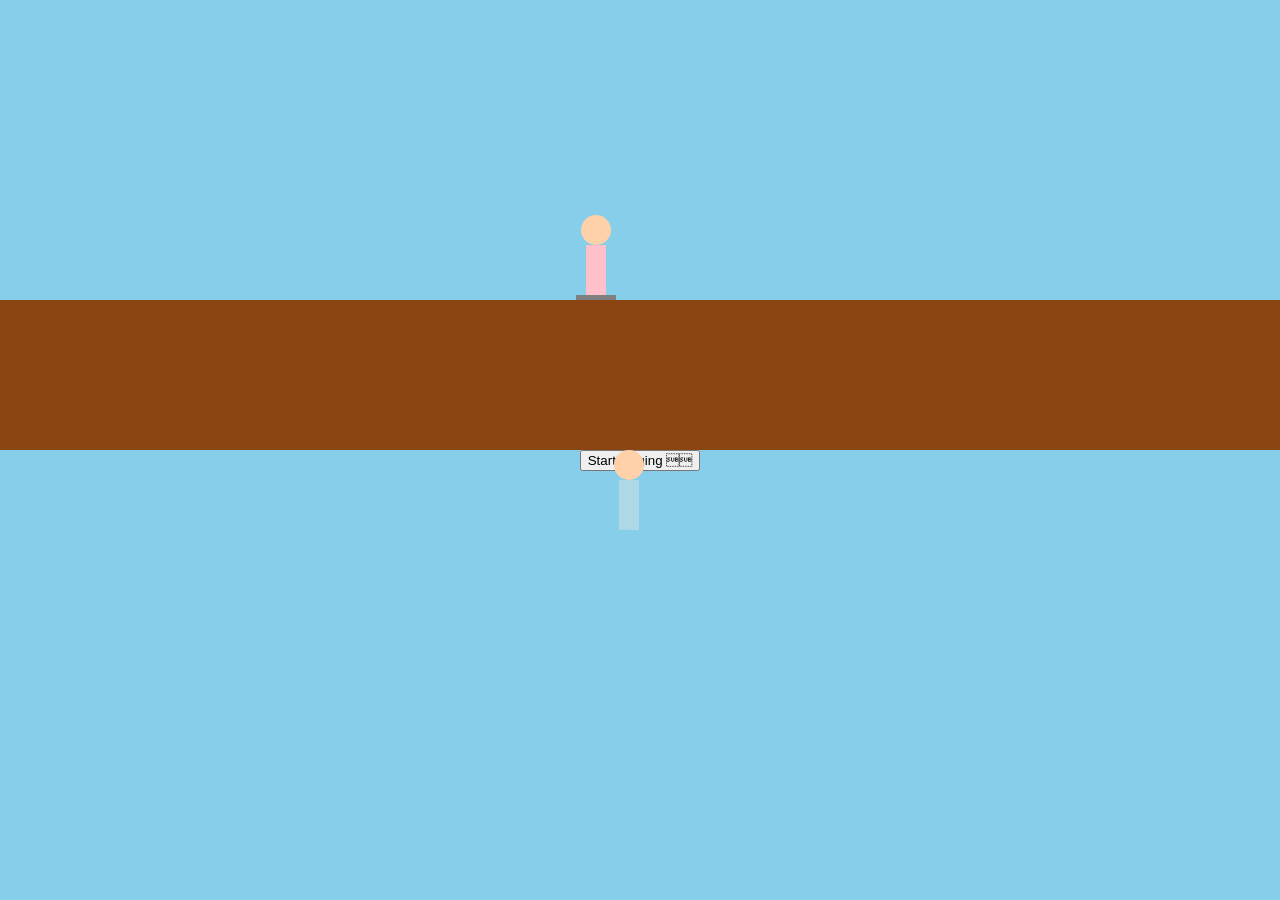
==== index.html @ 1fcbdefb "Add files via upload" ====
<!DOCTYPE html>
<html lang="en">
<head>
<meta charset="UTF-8">
<title>Eid Surprise </title>
<link rel="stylesheet" href="style.css">
</head>
<body>

<div class="scene">

  <!--  -->
  <div class="ground"></div>

  <!--  -->
  <div class="girl">
    <div class="head"></div>
    <div class="body"></div>
    <div class="tool"></div>
  </div>

  <!--  -->
  <div class="hole"></div>

  <!--  -->
  <div class="boy">
    <div class="head"></div>
    <div class="body"></div>
  </div>

</div>

<button onclick="startDig()">Start digging </button>

<div class="message">
  Happy Eid <br>
  Kol sana w enti tayeba 
</div>

<script src="script.js"></script>
</body>
</html>
---- style.css ----
body {
  margin: 0;
  background: #87ceeb;
  text-align: center;
  font-family: Arial;
}

.scene {
  position: relative;
  height: 400px;
  margin-top: 50px;
}

/* الأرض */
.ground {
  position: absolute;
  bottom: 0;
  width: 100%;
  height: 150px;
  background: #8b4513;
}

/* البنت */
.girl {
  position: absolute;
  bottom: 150px;
  left: 45%;
}

.girl .head {
  width: 30px;
  height: 30px;
  background: #ffd1a9;
  border-radius: 50%;
  margin: auto;
}

.girl .body {
  width: 20px;
  height: 50px;
  background: pink;
  margin: auto;
}

.girl .tool {
  width: 40px;
  height: 5px;
  background: gray;
  transform-origin: left;
}

/* حركة الحفر */
.girl.dig .tool {
  animation: dig 0.4s infinite alternate;
}

@keyframes dig {
  from { transform: rotate(-20deg); }
  to { transform: rotate(20deg); }
}

/* الحفرة */
.hole {
  position: absolute;
  bottom: 140px;
  left: 48%;
  width: 40px;
  height: 20px;
  background: black;
  border-radius: 50%;
  opacity: 0;
  transition: 0.5s;
}

.hole.show {
  opacity: 1;
}

/* الولد */
.boy {
  position: absolute;
  bottom: 0;
  left: 48%;
  transform: translateY(100%);
  transition: 0.8s ease;
}

.boy .head {
  width: 30px;
  height: 30px;
  background: #ffd1a9;
  border-radius: 50%;
  margin: auto;
}

.boy .body {
  width: 20px;
  height: 50px;
  background: lightblue;
  margin: auto;
}

.boy.show {
  transform: translateY(-120px);
}

/* الرسالة */
.message {
  margin-top: 20px;
  font-size: 24px;
  opacity: 0;
  transition: 1s;
}

.message.show {
  opacity: 1;
}
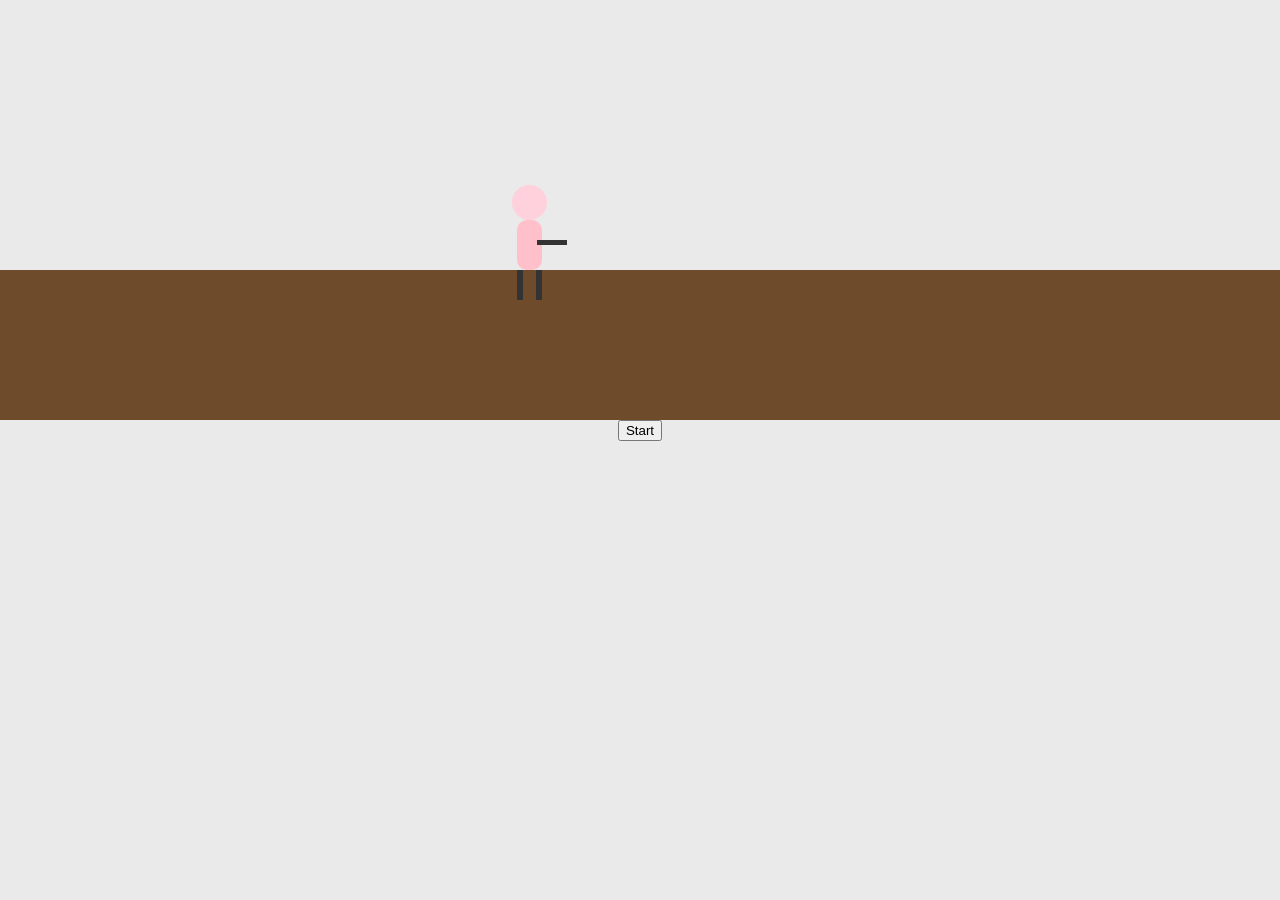
==== commit 89d42323: "Add files via upload" ====
--- a/index.html
+++ b/index.html
@@ -2,8 +2,8 @@
 <html lang="en">
 <head>
 <meta charset="UTF-8">
-<title>Eid Surprise </title>
-<link rel="stylesheet" href="style.css">
+<title>Eid Scene</title>
+<link rel="stylesheet" href="style_new.css">
 </head>
 <body>
 
@@ -13,30 +13,35 @@
   <div class="ground"></div>
 
   <!--  -->
-  <div class="girl">
+  <div class="girl" id="girl">
     <div class="head"></div>
     <div class="body"></div>
-    <div class="tool"></div>
+    <div class="arm"></div>
+    <div class="leg left"></div>
+    <div class="leg right"></div>
   </div>
 
   <!--  -->
-  <div class="hole"></div>
+  <div class="hole" id="hole"></div>
 
-  <!--  -->
-  <div class="boy">
+  <!--  (  ) -->
+  <div class="boy" id="boy">
     <div class="head"></div>
     <div class="body"></div>
+    <div class="arm left"></div>
+    <div class="arm right"></div>
+  </div>
+
+  <!--  -->
+  <div class="speech" id="speech">
+    Happy Eid <br>
+    Kol sana w enti tayeba 
   </div>
 
 </div>
 
-<button onclick="startDig()">Start digging </button>
+<button onclick="start()">Start</button>
 
-<div class="message">
-  Happy Eid <br>
-  Kol sana w enti tayeba 
-</div>
-
-<script src="script.js"></script>
+<script src="script_new.js"></script>
 </body>
 </html>
--- a/style_new.css
+++ b/style_new.css
@@ -0,0 +1,142 @@
+body {
+  margin: 0;
+  background: #eaeaea;
+  text-align: center;
+  font-family: sans-serif;
+}
+
+.scene {
+  position: relative;
+  height: 420px;
+  overflow: hidden;
+}
+
+/* الأرض */
+.ground {
+  position: absolute;
+  bottom: 0;
+  width: 100%;
+  height: 150px;
+  background: #6e4b2a;
+}
+
+/* ===== البنت ===== */
+.girl {
+  position: absolute;
+  left: 40%;
+  bottom: 150px;
+}
+
+.head {
+  width: 35px;
+  height: 35px;
+  background: #ffd1dc;
+  border-radius: 50%;
+  margin: auto;
+}
+
+.body {
+  width: 25px;
+  height: 50px;
+  background: pink;
+  margin: auto;
+  border-radius: 10px;
+}
+
+.arm {
+  width: 30px;
+  height: 5px;
+  background: #333;
+  position: absolute;
+  top: 55px;
+  left: 25px;
+  transform-origin: left;
+}
+
+.leg {
+  width: 6px;
+  height: 30px;
+  background: #333;
+  position: absolute;
+  bottom: -30px;
+}
+
+.leg.left { left: 5px; }
+.leg.right { right: 5px; }
+
+/* حركة الحفر (ناعمة) */
+.girl.dig .arm {
+  animation: dig 0.6s ease-in-out infinite;
+}
+
+@keyframes dig {
+  0%   { transform: rotate(-10deg); }
+  50%  { transform: rotate(25deg); }
+  100% { transform: rotate(-10deg); }
+}
+
+/* ===== الحفرة ===== */
+.hole {
+  position: absolute;
+  bottom: 145px;
+  left: 48%;
+  width: 0;
+  height: 0;
+  background: black;
+  border-radius: 50%;
+  transition: 0.4s ease;
+}
+
+.hole.show {
+  width: 70px;
+  height: 25px;
+}
+
+/* ===== الولد ===== */
+.boy {
+  position: absolute;
+  left: 48%;
+  bottom: -150px; /* تحت الأرض بالكامل */
+  transition: 0.8s ease;
+}
+
+.boy .head {
+  background: #ffe0bd;
+}
+
+.boy .body {
+  background: lightblue;
+}
+
+.boy .arm {
+  width: 25px;
+  height: 5px;
+  background: #333;
+  position: absolute;
+  top: 50px;
+}
+
+.boy .arm.left { left: -20px; }
+.boy .arm.right { right: -20px; }
+
+/* لما يطلع */
+.boy.show {
+  bottom: 120px;
+}
+
+/* ===== الكلام ===== */
+.speech {
+  position: absolute;
+  bottom: 260px;
+  left: 50%;
+  transform: translateX(-50%);
+  background: white;
+  padding: 10px 15px;
+  border-radius: 15px;
+  opacity: 0;
+  transition: 0.5s;
+}
+
+.speech.show {
+  opacity: 1;
+}
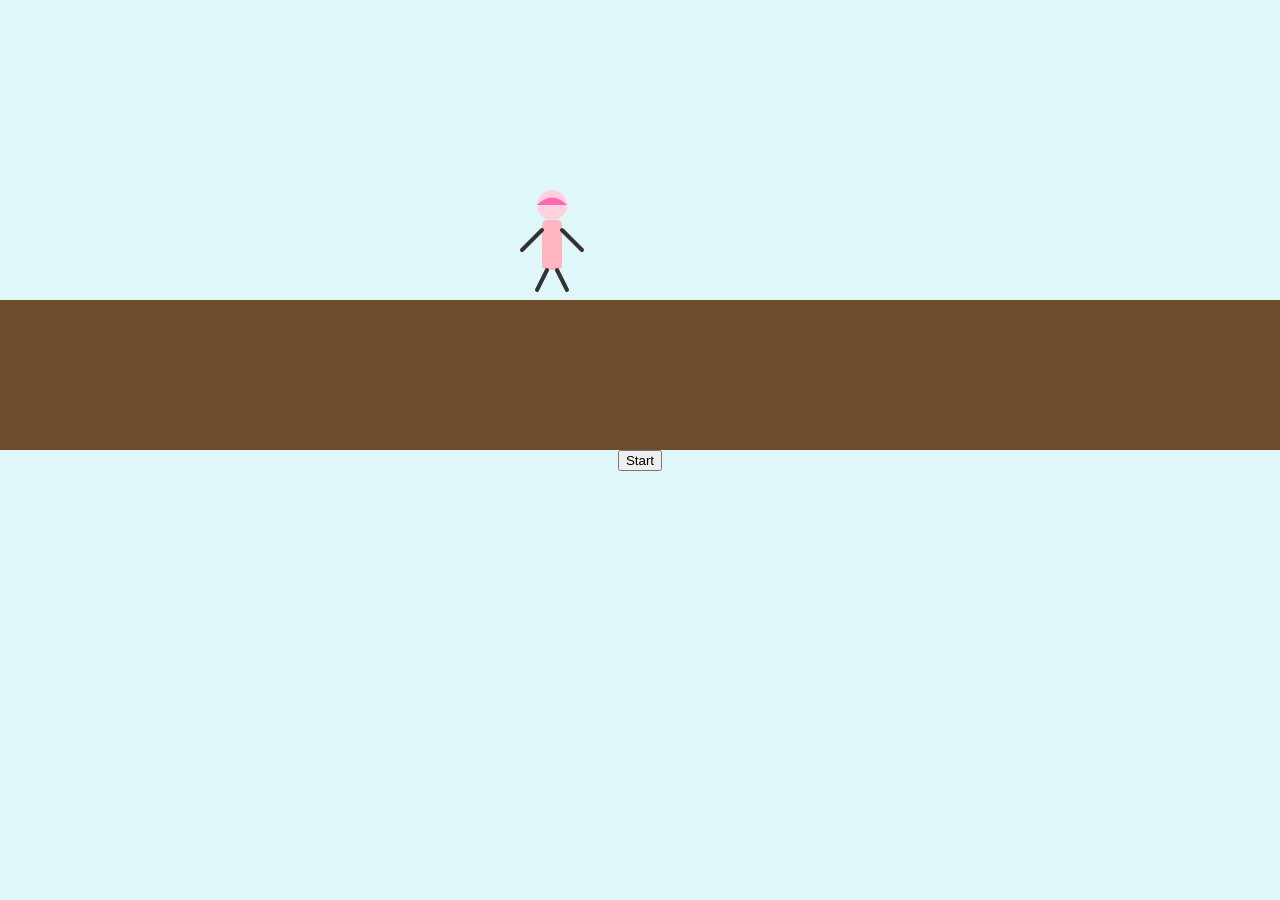
==== commit c2ef5574: "Add files via upload" ====
--- a/index.html
+++ b/index.html
@@ -2,8 +2,8 @@
 <html lang="en">
 <head>
 <meta charset="UTF-8">
-<title>Eid Scene</title>
-<link rel="stylesheet" href="style_new.css">
+<title>Eid Cartoon Scene</title>
+<link rel="stylesheet" href="style_svg.css">
 </head>
 <body>
 
@@ -12,27 +12,45 @@
   <!--  -->
   <div class="ground"></div>
 
-  <!--  -->
-  <div class="girl" id="girl">
-    <div class="head"></div>
-    <div class="body"></div>
-    <div class="arm"></div>
-    <div class="leg left"></div>
-    <div class="leg right"></div>
-  </div>
+  <!--  SVG -->
+  <svg id="girl" class="girl" width="80" height="120" viewBox="0 0 80 120">
+    <!--  -->
+    <rect x="30" y="40" width="20" height="50" fill="#FFB6C1" rx="5"/>
+    <!--  -->
+    <circle cx="40" cy="25" r="15" fill="#FFD1DC"/>
+    <!--  -->
+    <circle cx="35" cy="22" r="2" fill="#000"/>
+    <circle cx="45" cy="22" r="2" fill="#000"/>
+    <!--  -->
+    <path d="M25,25 Q40,10 55,25" fill="#FF69B4"/>
+    <!--  -->
+    <line x1="30" y1="50" x2="10" y2="70" stroke="#333" stroke-width="4" stroke-linecap="round"/>
+    <line x1="50" y1="50" x2="70" y2="70" stroke="#333" stroke-width="4" stroke-linecap="round"/>
+    <!--  -->
+    <line x1="35" y1="90" x2="25" y2="110" stroke="#333" stroke-width="4" stroke-linecap="round"/>
+    <line x1="45" y1="90" x2="55" y2="110" stroke="#333" stroke-width="4" stroke-linecap="round"/>
+  </svg>
 
   <!--  -->
   <div class="hole" id="hole"></div>
 
-  <!--  (  ) -->
-  <div class="boy" id="boy">
-    <div class="head"></div>
-    <div class="body"></div>
-    <div class="arm left"></div>
-    <div class="arm right"></div>
-  </div>
+  <!--  SVG -->
+  <svg id="boy" class="boy" width="80" height="120" viewBox="0 0 80 120">
+    <!--  -->
+    <rect x="30" y="40" width="20" height="50" fill="#87CEFA" rx="5"/>
+    <!--  -->
+    <circle cx="40" cy="25" r="15" fill="#FFE0BD"/>
+    <!--  -->
+    <circle cx="35" cy="22" r="2" fill="#000"/>
+    <circle cx="45" cy="22" r="2" fill="#000"/>
+    <!--   -->
+    <path d="M30,20 Q40,10 50,20" fill="#555"/>
+    <!--  -->
+    <line x1="30" y1="50" x2="10" y2="70" stroke="#333" stroke-width="4" stroke-linecap="round"/>
+    <line x1="50" y1="50" x2="70" y2="70" stroke="#333" stroke-width="4" stroke-linecap="round"/>
+  </svg>
 
-  <!--  -->
+  <!-- bubble message -->
   <div class="speech" id="speech">
     Happy Eid <br>
     Kol sana w enti tayeba 
@@ -42,6 +60,6 @@
 
 <button onclick="start()">Start</button>
 
-<script src="script_new.js"></script>
+<script src="script_svg.js"></script>
 </body>
 </html>
--- a/style_svg.css
+++ b/style_svg.css
@@ -0,0 +1,85 @@
+body {
+  margin: 0;
+  background: #e0f7fa;
+  font-family: sans-serif;
+  text-align: center;
+}
+
+.scene {
+  position: relative;
+  height: 450px;
+  overflow: hidden;
+}
+
+/* الأرض */
+.ground {
+  position: absolute;
+  bottom: 0;
+  width: 100%;
+  height: 150px;
+  background: #6e4b2a;
+}
+
+/* الحفرة */
+.hole {
+  position: absolute;
+  bottom: 145px;
+  left: 50%;
+  width: 0;
+  height: 0;
+  background: black;
+  border-radius: 50%;
+  transform: translateX(-50%);
+  transition: width 0.5s ease, height 0.5s ease;
+}
+
+.hole.show {
+  width: 70px;
+  height: 25px;
+}
+
+/* البنت تحفر */
+.girl {
+  position: absolute;
+  left: 40%;
+  bottom: 150px;
+}
+
+.girl.dig {
+  animation: dig 0.6s ease-in-out infinite;
+}
+
+@keyframes dig {
+  0% { transform: translateY(0); }
+  50% { transform: translateY(6px); }
+  100% { transform: translateY(0); }
+}
+
+/* الولد تحت الأرض */
+.boy {
+  position: absolute;
+  left: 48%;
+  bottom: -150px;
+  transition: 0.8s ease;
+}
+
+.boy.show {
+  bottom: 120px;
+}
+
+/* bubble */
+.speech {
+  position: absolute;
+  bottom: 260px;
+  left: 50%;
+  transform: translateX(-50%);
+  background: white;
+  padding: 10px 15px;
+  border-radius: 15px;
+  opacity: 0;
+  transition: 0.5s;
+}
+
+.speech.show {
+  opacity: 1;
+}
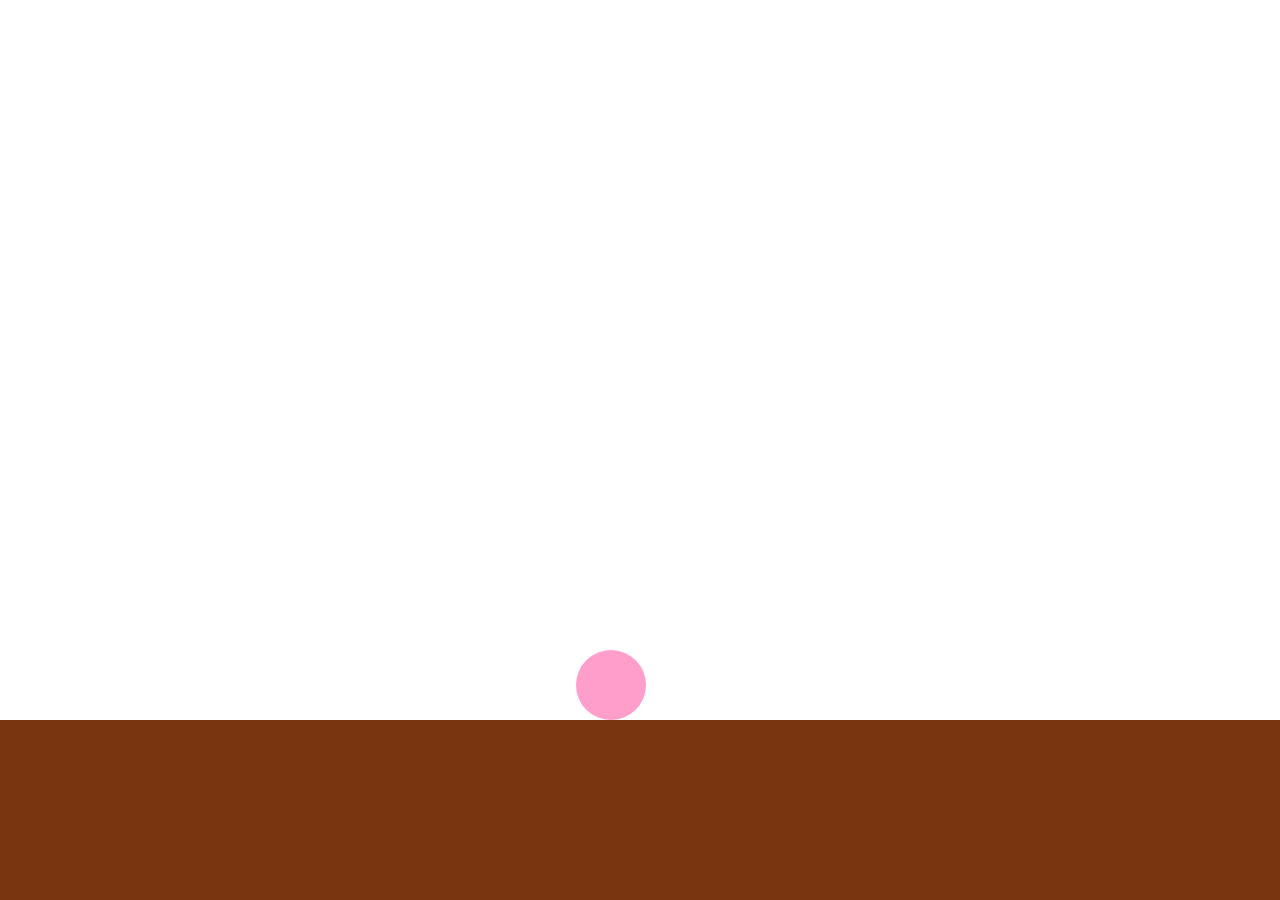
==== commit 1c457716: "Add files via upload" ====
--- a/index.html
+++ b/index.html
@@ -1,65 +1,151 @@
 <!DOCTYPE html>
-<html lang="en">
+<html lang="ar">
 <head>
 <meta charset="UTF-8">
-<title>Eid Cartoon Scene</title>
-<link rel="stylesheet" href="style_svg.css">
+<meta name="viewport" content="width=device-width, initial-scale=1.0">
+<title>  </title>
+
+<style>
+body {
+  margin: 0;
+  overflow: hidden;
+  background: linear-gradient(#fde68a, #fbbf24);
+  font-family: Arial;
+}
+
+/*  */
+.ground {
+  position: absolute;
+  bottom: 0;
+  width: 100%;
+  height: 180px;
+  background: #78350f;
+}
+
+/*  */
+.girl {
+  position: absolute;
+  bottom: 180px;
+  left: 45%;
+  width: 70px;
+  height: 70px;
+  background: #ff9ecb;
+  border-radius: 50%;
+  animation: dig 0.5s infinite alternate ease-in-out;
+}
+
+/*   */
+@keyframes dig {
+  from { transform: translateY(0); }
+  to { transform: translateY(15px); }
+}
+
+/*  */
+.hole {
+  position: absolute;
+  bottom: 180px;
+  left: 47%;
+  width: 50px;
+  height: 25px;
+  background: black;
+  border-radius: 50%;
+  opacity: 0;
+}
+
+/*  */
+.surprise {
+  position: absolute;
+  bottom: 180px;
+  left: 47%;
+  width: 60px;
+  height: 60px;
+  background: #60a5fa;
+  border-radius: 50%;
+  transform: translateY(120px);
+}
+
+/* Bounce */
+.bounce {
+  animation: bounce 0.6s ease;
+}
+
+@keyframes bounce {
+  0% { transform: translateY(120px); }
+  60% { transform: translateY(-20px); }
+  100% { transform: translateY(0); }
+}
+
+/*  */
+.text {
+  position: absolute;
+  top: 20%;
+  width: 100%;
+  text-align: center;
+  font-size: 35px;
+  color: #78350f;
+  opacity: 0;
+  transform: scale(0.5);
+  transition: 0.6s;
+}
+
+/*  */
+.confetti {
+  position: absolute;
+  width: 8px;
+  height: 8px;
+  background: red;
+  top: -10px;
+  animation: fall 3s linear infinite;
+}
+
+@keyframes fall {
+  to {
+    transform: translateY(100vh) rotate(360deg);
+  }
+}
+</style>
 </head>
+
 <body>
 
-<div class="scene">
+<div class="girl"></div>
+<div class="hole"></div>
+<div class="surprise"></div>
+<div class="text">     </div>
+<div class="ground"></div>
 
-  <!--  -->
-  <div class="ground"></div>
+<script>
 
-  <!--  SVG -->
-  <svg id="girl" class="girl" width="80" height="120" viewBox="0 0 80 120">
-    <!--  -->
-    <rect x="30" y="40" width="20" height="50" fill="#FFB6C1" rx="5"/>
-    <!--  -->
-    <circle cx="40" cy="25" r="15" fill="#FFD1DC"/>
-    <!--  -->
-    <circle cx="35" cy="22" r="2" fill="#000"/>
-    <circle cx="45" cy="22" r="2" fill="#000"/>
-    <!--  -->
-    <path d="M25,25 Q40,10 55,25" fill="#FF69B4"/>
-    <!--  -->
-    <line x1="30" y1="50" x2="10" y2="70" stroke="#333" stroke-width="4" stroke-linecap="round"/>
-    <line x1="50" y1="50" x2="70" y2="70" stroke="#333" stroke-width="4" stroke-linecap="round"/>
-    <!--  -->
-    <line x1="35" y1="90" x2="25" y2="110" stroke="#333" stroke-width="4" stroke-linecap="round"/>
-    <line x1="45" y1="90" x2="55" y2="110" stroke="#333" stroke-width="4" stroke-linecap="round"/>
-  </svg>
+//  
+setTimeout(() => {
+  document.querySelector(".hole").style.opacity = "1";
+}, 1200);
 
-  <!--  -->
-  <div class="hole" id="hole"></div>
+//   + bounce
+setTimeout(() => {
+  let s = document.querySelector(".surprise");
+  s.classList.add("bounce");
+}, 1800);
 
-  <!--  SVG -->
-  <svg id="boy" class="boy" width="80" height="120" viewBox="0 0 80 120">
-    <!--  -->
-    <rect x="30" y="40" width="20" height="50" fill="#87CEFA" rx="5"/>
-    <!--  -->
-    <circle cx="40" cy="25" r="15" fill="#FFE0BD"/>
-    <!--  -->
-    <circle cx="35" cy="22" r="2" fill="#000"/>
-    <circle cx="45" cy="22" r="2" fill="#000"/>
-    <!--   -->
-    <path d="M30,20 Q40,10 50,20" fill="#555"/>
-    <!--  -->
-    <line x1="30" y1="50" x2="10" y2="70" stroke="#333" stroke-width="4" stroke-linecap="round"/>
-    <line x1="50" y1="50" x2="70" y2="70" stroke="#333" stroke-width="4" stroke-linecap="round"/>
-  </svg>
+//   + confetti
+setTimeout(() => {
+  let text = document.querySelector(".text");
+  text.style.opacity = "1";
+  text.style.transform = "scale(1)";
 
-  <!-- bubble message -->
-  <div class="speech" id="speech">
-    Happy Eid <br>
-    Kol sana w enti tayeba 
-  </div>
+  //  
+  for (let i = 0; i < 50; i++) {
+    let c = document.createElement("div");
+    c.className = "confetti";
+    c.style.left = Math.random() * 100 + "vw";
+    c.style.animationDuration = (Math.random() * 2 + 2) + "s";
+    c.style.background = `hsl(${Math.random()*360},100%,50%)`;
+    document.body.appendChild(c);
+  }
 
-</div>
+}, 2500);
 
-<button onclick="start()">Start</button>
+</script>
 
-<script src="script_svg.js"></script>
 </body>
 </html>
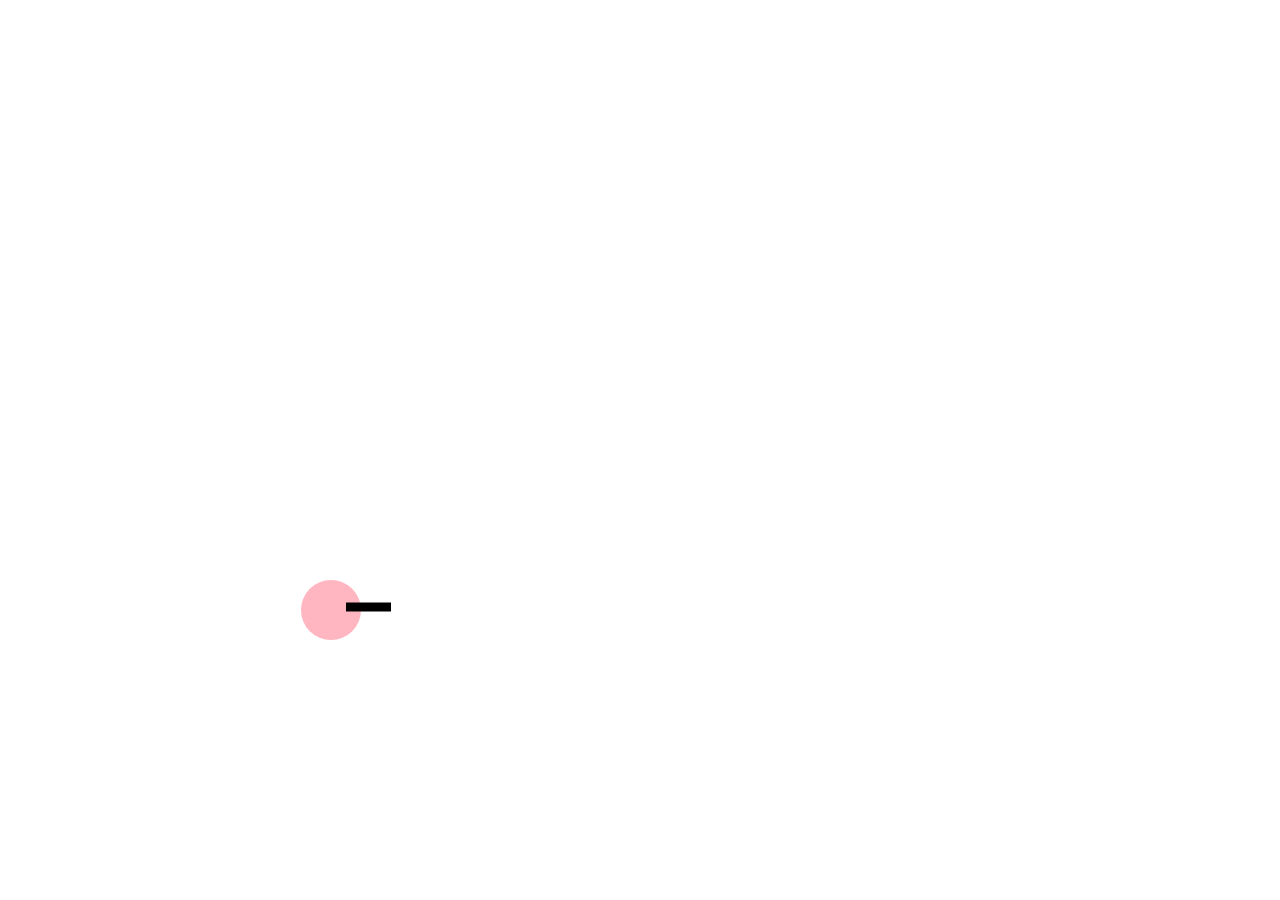
==== commit 1ed16804: "Add files via upload" ====
--- a/index.html
+++ b/index.html
@@ -3,148 +3,98 @@
 <head>
 <meta charset="UTF-8">
 <meta name="viewport" content="width=device-width, initial-scale=1.0">
-<title>  </title>
 
 <style>
 body {
   margin: 0;
+  background: linear-gradient(#fde68a, #fbbf24);
   overflow: hidden;
-  background: linear-gradient(#fde68a, #fbbf24);
-  font-family: Arial;
 }
 
-/*  */
-.ground {
+/* البنت */
+.girl {
   position: absolute;
-  bottom: 0;
-  width: 100%;
-  height: 180px;
-  background: #78350f;
+  left: 20%;
+  bottom: 200px;
+  animation: look 2s infinite alternate ease-in-out;
 }
 
-/*  */
-.girl {
-  position: absolute;
-  bottom: 180px;
-  left: 45%;
-  width: 70px;
-  height: 70px;
-  background: #ff9ecb;
-  border-radius: 50%;
-  animation: dig 0.5s infinite alternate ease-in-out;
+@keyframes look {
+  from { transform: rotate(-5deg); }
+  to { transform: rotate(5deg); }
 }
 
-/*   */
-@keyframes dig {
-  from { transform: translateY(0); }
-  to { transform: translateY(15px); }
+/* المنظار */
+.telescope {
+  transform-origin: left;
+  animation: zoom 2s infinite alternate;
 }
 
-/*  */
-.hole {
-  position: absolute;
-  bottom: 180px;
-  left: 47%;
-  width: 50px;
-  height: 25px;
-  background: black;
-  border-radius: 50%;
-  opacity: 0;
+@keyframes zoom {
+  from { transform: scaleX(1); }
+  to { transform: scaleX(1.1); }
 }
 
-/*  */
-.surprise {
+/* الشخص */
+.guy {
   position: absolute;
-  bottom: 180px;
-  left: 47%;
-  width: 60px;
-  height: 60px;
-  background: #60a5fa;
-  border-radius: 50%;
-  transform: translateY(120px);
+  right: 15%;
+  bottom: 200px;
+  opacity: 0;
+  transform: translateY(50px);
+  transition: 1s;
 }
 
-/* Bounce */
-.bounce {
-  animation: bounce 0.6s ease;
+/* اليافطة */
+.sign {
+  fill: white;
+  stroke: black;
+  stroke-width: 2;
 }
 
-@keyframes bounce {
-  0% { transform: translateY(120px); }
-  60% { transform: translateY(-20px); }
-  100% { transform: translateY(0); }
-}
-
-/*  */
 .text {
-  position: absolute;
-  top: 20%;
-  width: 100%;
-  text-align: center;
-  font-size: 35px;
-  color: #78350f;
-  opacity: 0;
-  transform: scale(0.5);
-  transition: 0.6s;
-}
-
-/*  */
-.confetti {
-  position: absolute;
-  width: 8px;
-  height: 8px;
-  background: red;
-  top: -10px;
-  animation: fall 3s linear infinite;
-}
-
-@keyframes fall {
-  to {
-    transform: translateY(100vh) rotate(360deg);
-  }
+  font-size: 18px;
+  font-weight: bold;
+  text-anchor: middle;
 }
 </style>
 </head>
 
 <body>
 
-<div class="girl"></div>
-<div class="hole"></div>
-<div class="surprise"></div>
-<div class="text">     </div>
-<div class="ground"></div>
+<!-- بنت كرتون -->
+<svg class="girl" width="150" height="150" viewBox="0 0 100 100">
+  <!-- جسم -->
+  <circle cx="50" cy="40" r="20" fill="#ffb6c1"/>
+  
+  <!-- المنظار -->
+  <rect class="telescope" x="60" y="35" width="30" height="6" fill="black"/>
+</svg>
+
+<!-- الشخص + اليافطة -->
+<svg class="guy" id="guy" width="200" height="200" viewBox="0 0 120 120">
+  
+  <!-- الجسم -->
+  <circle cx="60" cy="50" r="20" fill="#60a5fa"/>
+
+  <!-- اليافطة -->
+  <rect class="sign" x="10" y="70" width="100" height="35" rx="10"/>
+  
+  <text x="60" y="90" class="text">
+    kol sana w enty tayeba
+  </text>
+  
+  <text x="60" y="105" class="text">
+    Happy Eid 🎉
+  </text>
+
+</svg>
 
 <script>
-
-//  
-setTimeout(() => {
-  document.querySelector(".hole").style.opacity = "1";
-}, 1200);
-
-//   + bounce
-setTimeout(() => {
-  let s = document.querySelector(".surprise");
-  s.classList.add("bounce");
-}, 1800);
-
-//   + confetti
-setTimeout(() => {
-  let text = document.querySelector(".text");
-  text.style.opacity = "1";
-  text.style.transform = "scale(1)";
-
-  //  
-  for (let i = 0; i < 50; i++) {
-    let c = document.createElement("div");
-    c.className = "confetti";
-    c.style.left = Math.random() * 100 + "vw";
-    c.style.animationDuration = (Math.random() * 2 + 2) + "s";
-    c.style.background = `hsl(${Math.random()*360},100%,50%)`;
-    document.body.appendChild(c);
-  }
-
-}, 2500);
-
+setTimeout(()=>{
+  document.getElementById("guy").style.opacity = "1";
+  document.getElementById("guy").style.transform = "translateY(0)";
+},2000);
 </script>
 
 </body>
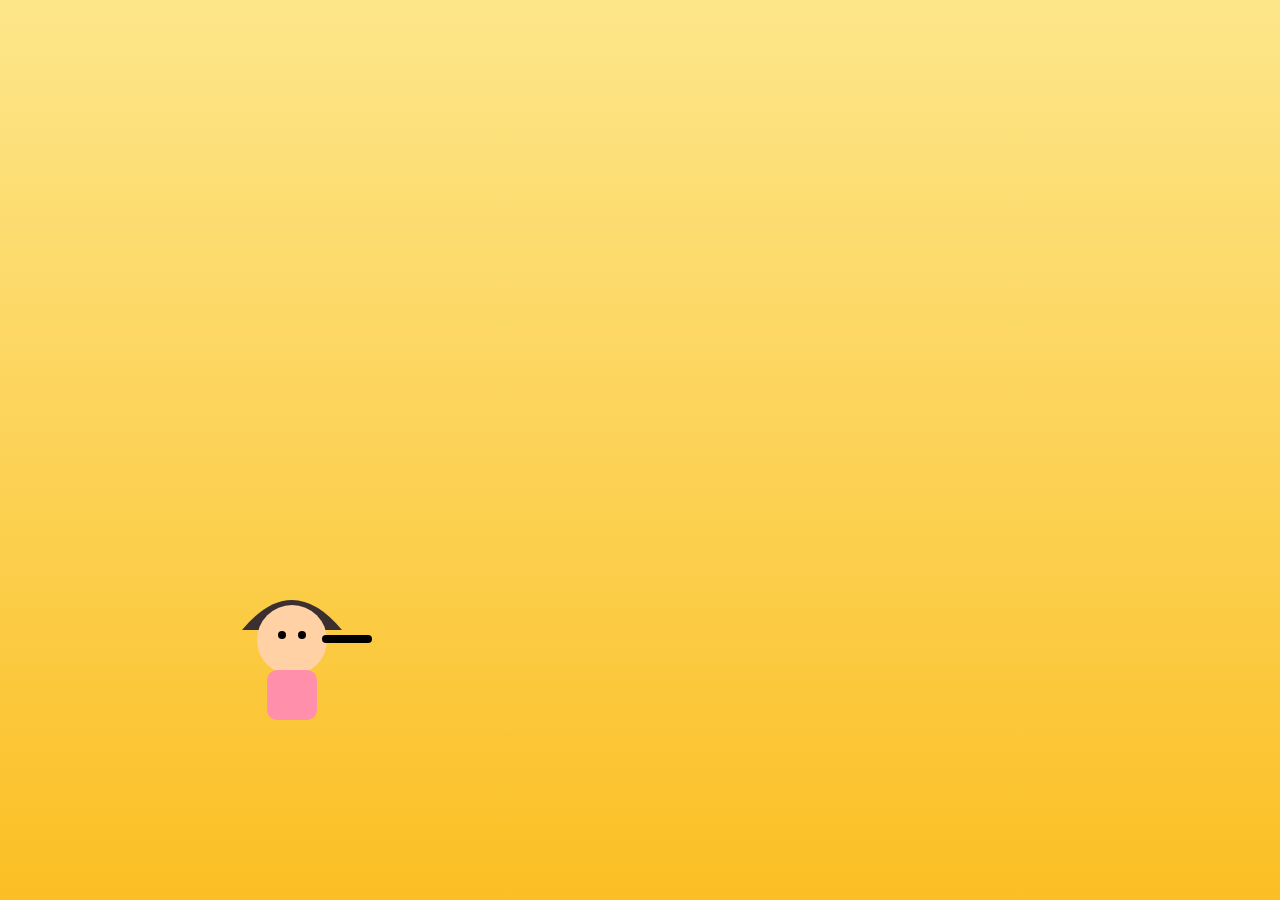
==== commit c13bd7c9: "Add files via upload" ====
--- a/index.html
+++ b/index.html
@@ -3,99 +3,60 @@
 <head>
 <meta charset="UTF-8">
 <meta name="viewport" content="width=device-width, initial-scale=1.0">
-
-<style>
-body {
-  margin: 0;
-  background: linear-gradient(#fde68a, #fbbf24);
-  overflow: hidden;
-}
-
-/* البنت */
-.girl {
-  position: absolute;
-  left: 20%;
-  bottom: 200px;
-  animation: look 2s infinite alternate ease-in-out;
-}
-
-@keyframes look {
-  from { transform: rotate(-5deg); }
-  to { transform: rotate(5deg); }
-}
-
-/* المنظار */
-.telescope {
-  transform-origin: left;
-  animation: zoom 2s infinite alternate;
-}
-
-@keyframes zoom {
-  from { transform: scaleX(1); }
-  to { transform: scaleX(1.1); }
-}
-
-/* الشخص */
-.guy {
-  position: absolute;
-  right: 15%;
-  bottom: 200px;
-  opacity: 0;
-  transform: translateY(50px);
-  transition: 1s;
-}
-
-/* اليافطة */
-.sign {
-  fill: white;
-  stroke: black;
-  stroke-width: 2;
-}
-
-.text {
-  font-size: 18px;
-  font-weight: bold;
-  text-anchor: middle;
-}
-</style>
+<title>Eid Surprise 🎉</title>
+<link rel="stylesheet" href="style.css">
 </head>
 
 <body>
 
-<!-- بنت كرتون -->
-<svg class="girl" width="150" height="150" viewBox="0 0 100 100">
-  <!-- جسم -->
-  <circle cx="50" cy="40" r="20" fill="#ffb6c1"/>
-  
-  <!-- المنظار -->
-  <rect class="telescope" x="60" y="35" width="30" height="6" fill="black"/>
-</svg>
+<div class="scene">
 
-<!-- الشخص + اليافطة -->
-<svg class="guy" id="guy" width="200" height="200" viewBox="0 0 120 120">
-  
-  <!-- الجسم -->
-  <circle cx="60" cy="50" r="20" fill="#60a5fa"/>
+  <!-- البنت -->
+  <svg class="girl" viewBox="0 0 200 200">
+    
+    <!-- شعر -->
+    <path d="M50 80 Q100 20 150 80" fill="#3b2f2f"/>
+    
+    <!-- وش -->
+    <circle cx="100" cy="90" r="35" fill="#ffd1a4"/>
+    
+    <!-- عين -->
+    <circle cx="90" cy="85" r="4"/>
+    <circle cx="110" cy="85" r="4"/>
 
-  <!-- اليافطة -->
-  <rect class="sign" x="10" y="70" width="100" height="35" rx="10"/>
-  
-  <text x="60" y="90" class="text">
-    kol sana w enty tayeba
-  </text>
-  
-  <text x="60" y="105" class="text">
-    Happy Eid 🎉
-  </text>
+    <!-- جسم -->
+    <rect x="75" y="120" width="50" height="50" rx="10" fill="#ff8fab"/>
 
-</svg>
+    <!-- المنظار -->
+    <rect class="telescope" x="130" y="85" width="50" height="8" rx="4"/>
+  </svg>
 
-<script>
-setTimeout(()=>{
-  document.getElementById("guy").style.opacity = "1";
-  document.getElementById("guy").style.transform = "translateY(0)";
-},2000);
-</script>
+  <!-- الشخص التاني -->
+  <div class="guy" id="guy">
+    <svg viewBox="0 0 200 200">
 
+      <!-- وش -->
+      <circle cx="100" cy="80" r="30" fill="#90cdf4"/>
+
+      <!-- جسم -->
+      <rect x="70" y="110" width="60" height="60" rx="10" fill="#60a5fa"/>
+
+      <!-- يافطة -->
+      <rect x="20" y="140" width="160" height="40" rx="10" class="board"/>
+
+      <text x="100" y="165" text-anchor="middle" class="txt">
+        kol sana w enty tayeba
+      </text>
+
+      <text x="100" y="182" text-anchor="middle" class="txt">
+        Happy Eid 🎉
+      </text>
+
+    </svg>
+  </div>
+
+</div>
+
+<script src="script.js"></script>
 </body>
 </html>
--- a/style.css
+++ b/style.css
@@ -0,0 +1,63 @@
+body {
+  margin: 0;
+  background: linear-gradient(#fde68a, #fbbf24);
+  overflow: hidden;
+  font-family: Arial;
+}
+
+.scene {
+  position: relative;
+  width: 100%;
+  height: 100vh;
+}
+
+/* البنت */
+.girl {
+  position: absolute;
+  left: 15%;
+  bottom: 150px;
+  width: 200px;
+  animation: idle 2s infinite ease-in-out;
+}
+
+/* حركة الجسم */
+@keyframes idle {
+  0% { transform: translateY(0px) rotate(-1deg); }
+  100% { transform: translateY(5px) rotate(1deg); }
+}
+
+/* المنظار */
+.telescope {
+  fill: black;
+  transform-origin: left;
+  animation: zoom 1.5s infinite alternate;
+}
+
+@keyframes zoom {
+  from { transform: scaleX(1); }
+  to { transform: scaleX(1.1); }
+}
+
+/* الشخص */
+.guy {
+  position: absolute;
+  right: 10%;
+  bottom: 120px;
+  width: 220px;
+  opacity: 0;
+  transform: translateY(80px);
+  transition: 1s ease;
+}
+
+/* اليافطة */
+.board {
+  fill: white;
+  stroke: #333;
+  stroke-width: 2;
+}
+
+/* النص */
+.txt {
+  font-size: 12px;
+  font-weight: bold;
+}
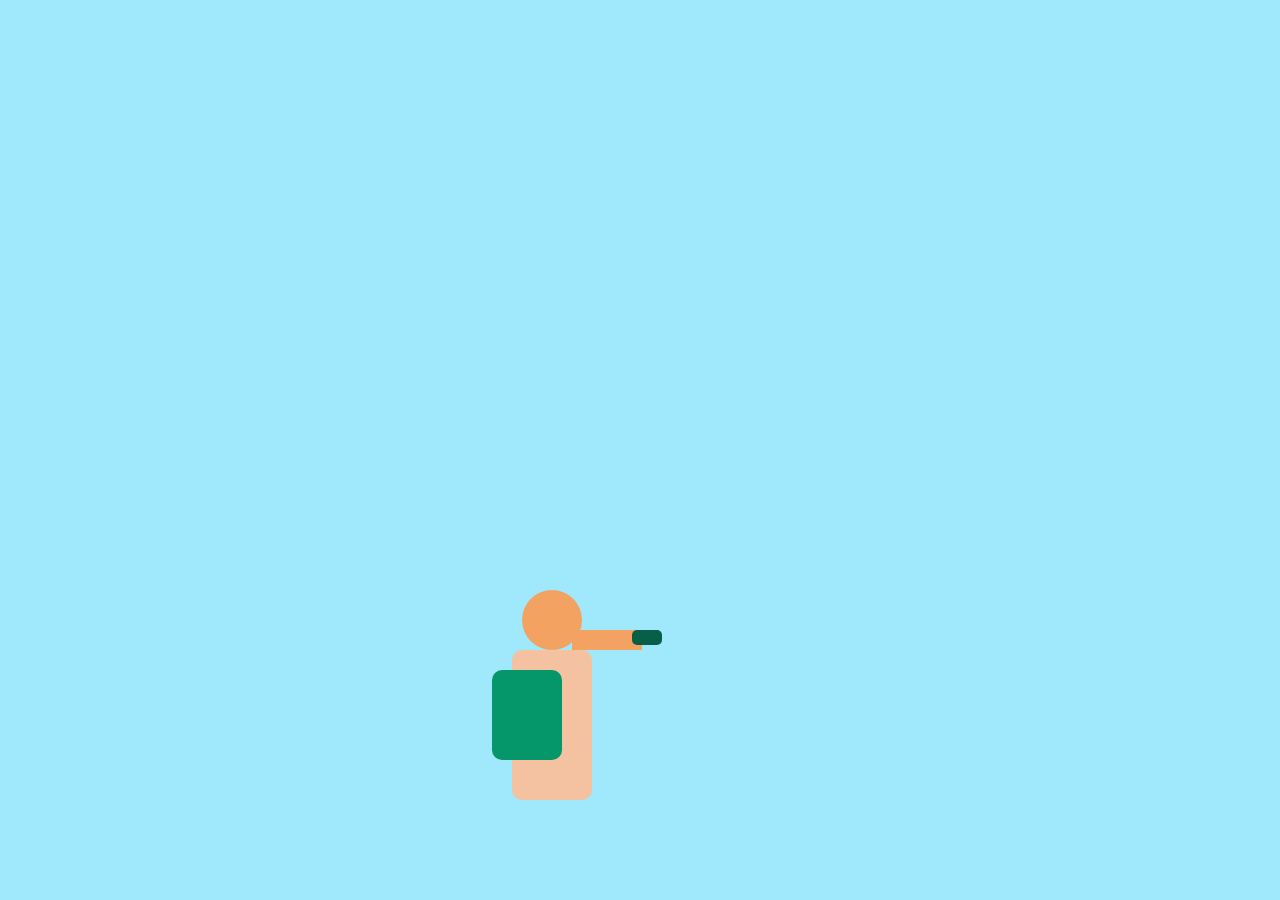
==== commit 72d958a4: "Add files via upload" ====
--- a/index.html
+++ b/index.html
@@ -3,56 +3,35 @@
 <head>
 <meta charset="UTF-8">
 <meta name="viewport" content="width=device-width, initial-scale=1.0">
-<title>Eid Surprise 🎉</title>
+<title>Eid Animation</title>
 <link rel="stylesheet" href="style.css">
 </head>
-
 <body>
 
 <div class="scene">
 
-  <!-- البنت -->
-  <svg class="girl" viewBox="0 0 200 200">
-    
-    <!-- شعر -->
-    <path d="M50 80 Q100 20 150 80" fill="#3b2f2f"/>
-    
-    <!-- وش -->
-    <circle cx="100" cy="90" r="35" fill="#ffd1a4"/>
-    
-    <!-- عين -->
-    <circle cx="90" cy="85" r="4"/>
-    <circle cx="110" cy="85" r="4"/>
+  <!-- Clouds -->
+  <div class="cloud c1"></div>
+  <div class="cloud c2"></div>
+  <div class="cloud c3"></div>
 
-    <!-- جسم -->
-    <rect x="75" y="120" width="50" height="50" rx="10" fill="#ff8fab"/>
+  <!-- Character -->
+  <div class="character">
 
-    <!-- المنظار -->
-    <rect class="telescope" x="130" y="85" width="50" height="8" rx="4"/>
-  </svg>
+    <!-- Body -->
+    <div class="body"></div>
 
-  <!-- الشخص التاني -->
-  <div class="guy" id="guy">
-    <svg viewBox="0 0 200 200">
+    <!-- Backpack -->
+    <div class="bag"></div>
 
-      <!-- وش -->
-      <circle cx="100" cy="80" r="30" fill="#90cdf4"/>
+    <!-- Head -->
+    <div class="head"></div>
 
-      <!-- جسم -->
-      <rect x="70" y="110" width="60" height="60" rx="10" fill="#60a5fa"/>
+    <!-- Arm + binocular -->
+    <div class="arm">
+      <div class="binocular"></div>
+    </div>
 
-      <!-- يافطة -->
-      <rect x="20" y="140" width="160" height="40" rx="10" class="board"/>
-
-      <text x="100" y="165" text-anchor="middle" class="txt">
-        kol sana w enty tayeba
-      </text>
-
-      <text x="100" y="182" text-anchor="middle" class="txt">
-        Happy Eid 🎉
-      </text>
-
-    </svg>
   </div>
 
 </div>
--- a/style.css
+++ b/style.css
@@ -1,63 +1,129 @@
 body {
   margin: 0;
-  background: linear-gradient(#fde68a, #fbbf24);
+  background: #a0e9fd; /* سماء زرقاء فاتحة */
   overflow: hidden;
-  font-family: Arial;
+  font-family: sans-serif;
 }
 
+/* Scene */
 .scene {
-  position: relative;
   width: 100%;
   height: 100vh;
+  position: relative;
 }
 
-/* البنت */
-.girl {
+/* Clouds */
+.cloud {
   position: absolute;
-  left: 15%;
-  bottom: 150px;
-  width: 200px;
-  animation: idle 2s infinite ease-in-out;
+  width: 120px;
+  height: 40px;
+  background: #fff;
+  border-radius: 50px;
+  opacity: 0.8;
+  animation: moveClouds linear infinite;
 }
 
-/* حركة الجسم */
-@keyframes idle {
-  0% { transform: translateY(0px) rotate(-1deg); }
-  100% { transform: translateY(5px) rotate(1deg); }
+.c1 { top: 20%; left: -150px; animation-duration: 25s; }
+.c2 { top: 30%; left: -150px; animation-duration: 35s; }
+.c3 { top: 15%; left: -150px; animation-duration: 30s; }
+
+@keyframes moveClouds {
+  0% { transform: translateX(0); }
+  100% { transform: translateX(120vw); }
 }
 
-/* المنظار */
-.telescope {
-  fill: black;
-  transform-origin: left;
-  animation: zoom 1.5s infinite alternate;
+/* Character */
+.character {
+  position: absolute;
+  bottom: 100px;
+  left: 40%;
+  cursor: pointer;
+  animation: characterBounce 2s infinite alternate ease-in-out;
 }
 
-@keyframes zoom {
-  from { transform: scaleX(1); }
-  to { transform: scaleX(1.1); }
+/* Body */
+.body {
+  width: 80px;
+  height: 150px;
+  background: #f4c1a1; /* لون بشرة */
+  border-radius: 10px;
 }
 
-/* الشخص */
-.guy {
+/* Bag */
+.bag {
   position: absolute;
-  right: 10%;
-  bottom: 120px;
-  width: 220px;
-  opacity: 0;
-  transform: translateY(80px);
-  transition: 1s ease;
+  top: 20px;
+  left: -20px;
+  width: 70px;
+  height: 90px;
+  background: #059669;
+  border-radius: 10px;
 }
 
-/* اليافطة */
-.board {
-  fill: white;
-  stroke: #333;
-  stroke-width: 2;
+/* Head */
+.head {
+  position: absolute;
+  top: -60px;
+  left: 10px;
+  width: 60px;
+  height: 60px;
+  background: #f4a261;
+  border-radius: 50%;
+  animation: headMove 2s infinite alternate ease-in-out;
 }
 
-/* النص */
-.txt {
-  font-size: 12px;
-  font-weight: bold;
+/* Arm */
+.arm {
+  position: absolute;
+  top: -20px;
+  left: 60px;
+  width: 70px;
+  height: 20px;
+  background: #f4a261;
+  transform-origin: left;
+  animation: armMove 2s infinite alternate ease-in-out;
+}
+
+/* Binocular */
+.binocular {
+  position: absolute;
+  right: -20px;
+  width: 30px;
+  height: 15px;
+  background: #065f46;
+  border-radius: 5px;
+  animation: binocularMove 2s infinite ease-in-out;
+}
+
+/* Animations */
+@keyframes headMove {
+  from { transform: rotate(-5deg); }
+  to { transform: rotate(5deg); }
+}
+
+@keyframes armMove {
+  from { transform: rotate(-5deg); }
+  to { transform: rotate(5deg); }
+}
+
+@keyframes binocularMove {
+  0% { transform: rotate(-3deg); }
+  50% { transform: rotate(3deg); }
+  100% { transform: rotate(-3deg); }
+}
+
+@keyframes characterBounce {
+  0% { transform: translateY(0); }
+  100% { transform: translateY(-5px); }
+}
+
+/* Bounce on click */
+@keyframes bounceEffect {
+  0% { transform: translateY(0); }
+  50% { transform: translateY(-20px); }
+  100% { transform: translateY(0); }
+}
+
+.character.bounce {
+  animation: bounceEffect 0.5s ease;
 }
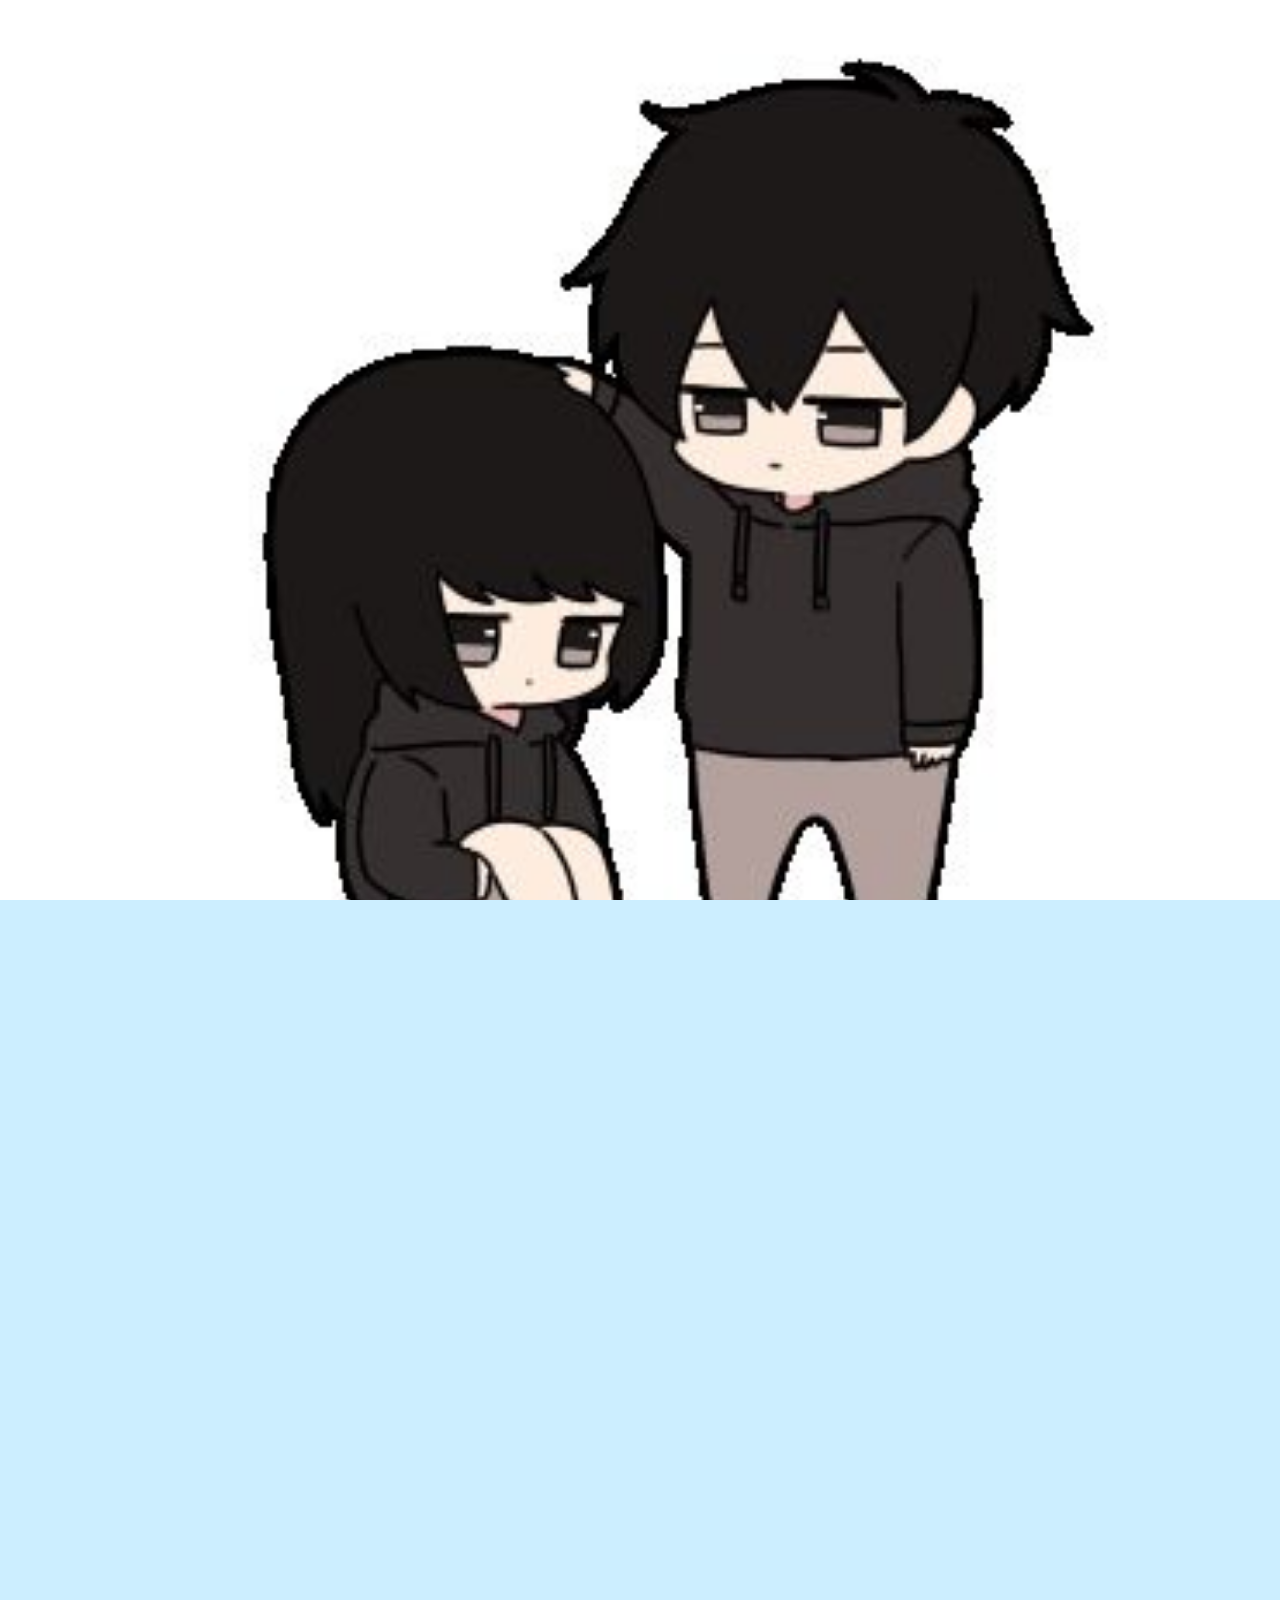
==== commit 24e587a0: "Add files via upload" ====
--- a/index.html
+++ b/index.html
@@ -3,36 +3,24 @@
 <head>
 <meta charset="UTF-8">
 <meta name="viewport" content="width=device-width, initial-scale=1.0">
-<title>Eid Animation</title>
+<title>Happy Eid Comic Bubble</title>
 <link rel="stylesheet" href="style.css">
 </head>
 <body>
 
 <div class="scene">
 
-  <!-- Clouds -->
-  <div class="cloud c1"></div>
-  <div class="cloud c2"></div>
-  <div class="cloud c3"></div>
+  <!-- Container للصورة -->
+  <div class="image-container">
+    <img src="your-image.png" class="characters" />
+    <!-- Bubble فوق الولد -->
+    <div class="bubble">
+      <span class="text"></span>
+    </div>
+  </div>
 
-  <!-- Character -->
-  <div class="character">
-
-    <!-- Body -->
-    <div class="body"></div>
-
-    <!-- Backpack -->
-    <div class="bag"></div>
-
-    <!-- Head -->
-    <div class="head"></div>
-
-    <!-- Arm + binocular -->
-    <div class="arm">
-      <div class="binocular"></div>
-    </div>
-
-  </div>
+  <!-- Confetti -->
+  <div class="confetti"></div>
 
 </div>
 
--- a/style.css
+++ b/style.css
@@ -1,129 +1,83 @@
-body {
+/* General */
+body, html {
   margin: 0;
-  background: #a0e9fd; /* سماء زرقاء فاتحة */
+  padding: 0;
+  width: 100%;
+  height: 100%;
+  font-family: 'Comic Sans MS', cursive, sans-serif;
   overflow: hidden;
-  font-family: sans-serif;
+  display: flex;
+  justify-content: center;
+  align-items: center;
+  background: #cceeff; /* خلفية لطيفة إذا فيه حواف */
 }
 
-/* Scene */
 .scene {
+  position: relative;
   width: 100%;
   height: 100vh;
-  position: relative;
 }
 
-/* Clouds */
-.cloud {
-  position: absolute;
-  width: 120px;
-  height: 40px;
-  background: #fff;
-  border-radius: 50px;
-  opacity: 0.8;
-  animation: moveClouds linear infinite;
+/* Image container */
+.image-container {
+  position: relative;
+  max-width: 100%;
+  max-height: 100%;
 }
 
-.c1 { top: 20%; left: -150px; animation-duration: 25s; }
-.c2 { top: 30%; left: -150px; animation-duration: 35s; }
-.c3 { top: 15%; left: -150px; animation-duration: 30s; }
-
-@keyframes moveClouds {
-  0% { transform: translateX(0); }
-  100% { transform: translateX(120vw); }
+/* الصورة تبقى كلها ظاهرة */
+.characters {
+  width: 100%;
+  height: auto;
+  display: block;
 }
 
-/* Character */
-.character {
+/* Bubble فوق الولد */
+.bubble {
   position: absolute;
-  bottom: 100px;
-  left: 40%;
-  cursor: pointer;
-  animation: characterBounce 2s infinite alternate ease-in-out;
+  top: 20%;    /* عدل حسب مكان رأس الولد */
+  left: 60%;   /* عدل حسب مكان الولد */
+  background: #fff;
+  border: 3px solid #000;
+  border-radius: 20px;
+  padding: 15px 20px;
+  max-width: 220px;
+  text-align: center;
+  font-weight: bold;
+  font-size: 1.2rem;
+  opacity: 0;
+  transform: scale(0.5);
+  box-shadow: 3px 3px 0px #000;
+  z-index: 1;
 }
 
-/* Body */
-.body {
-  width: 80px;
-  height: 150px;
-  background: #f4c1a1; /* لون بشرة */
-  border-radius: 10px;
+.bubble .text {
+  display: block;
+  color: #1b4332;
+  font-size: 1rem;
+  white-space: pre-wrap;
 }
 
-/* Bag */
-.bag {
+/* Confetti */
+.confetti {
   position: absolute;
-  top: 20px;
-  left: -20px;
-  width: 70px;
-  height: 90px;
-  background: #059669;
-  border-radius: 10px;
+  width: 100%;
+  height: 100%;
+  pointer-events: none;
+  z-index: 2;
 }
 
-/* Head */
-.head {
+.confetti div {
   position: absolute;
-  top: -60px;
-  left: 10px;
-  width: 60px;
-  height: 60px;
-  background: #f4a261;
+  width: 6px;
+  height: 6px;
   border-radius: 50%;
-  animation: headMove 2s infinite alternate ease-in-out;
+  opacity: 0.8;
+  background-color: #ffcc00;
+  animation: fall linear infinite;
 }
 
-/* Arm */
-.arm {
-  position: absolute;
-  top: -20px;
-  left: 60px;
-  width: 70px;
-  height: 20px;
-  background: #f4a261;
-  transform-origin: left;
-  animation: armMove 2s infinite alternate ease-in-out;
-}
-
-/* Binocular */
-.binocular {
-  position: absolute;
-  right: -20px;
-  width: 30px;
-  height: 15px;
-  background: #065f46;
-  border-radius: 5px;
-  animation: binocularMove 2s infinite ease-in-out;
-}
-
-/* Animations */
-@keyframes headMove {
-  from { transform: rotate(-5deg); }
-  to { transform: rotate(5deg); }
-}
-
-@keyframes armMove {
-  from { transform: rotate(-5deg); }
-  to { transform: rotate(5deg); }
-}
-
-@keyframes binocularMove {
-  0% { transform: rotate(-3deg); }
-  50% { transform: rotate(3deg); }
-  100% { transform: rotate(-3deg); }
-}
-
-@keyframes characterBounce {
-  0% { transform: translateY(0); }
-  100% { transform: translateY(-5px); }
-}
-
-/* Bounce on click */
-@keyframes bounceEffect {
-  0% { transform: translateY(0); }
-  50% { transform: translateY(-20px); }
-  100% { transform: translateY(0); }
-}
-
-.character.bounce {
-  animation: bounceEffect 0.5s ease;
+@keyframes fall {
+  0% { transform: translateY(-10px) rotate(0deg); opacity: 1; }
+  100% { transform: translateY(100vh) rotate(360deg); opacity: 0; }
 }
